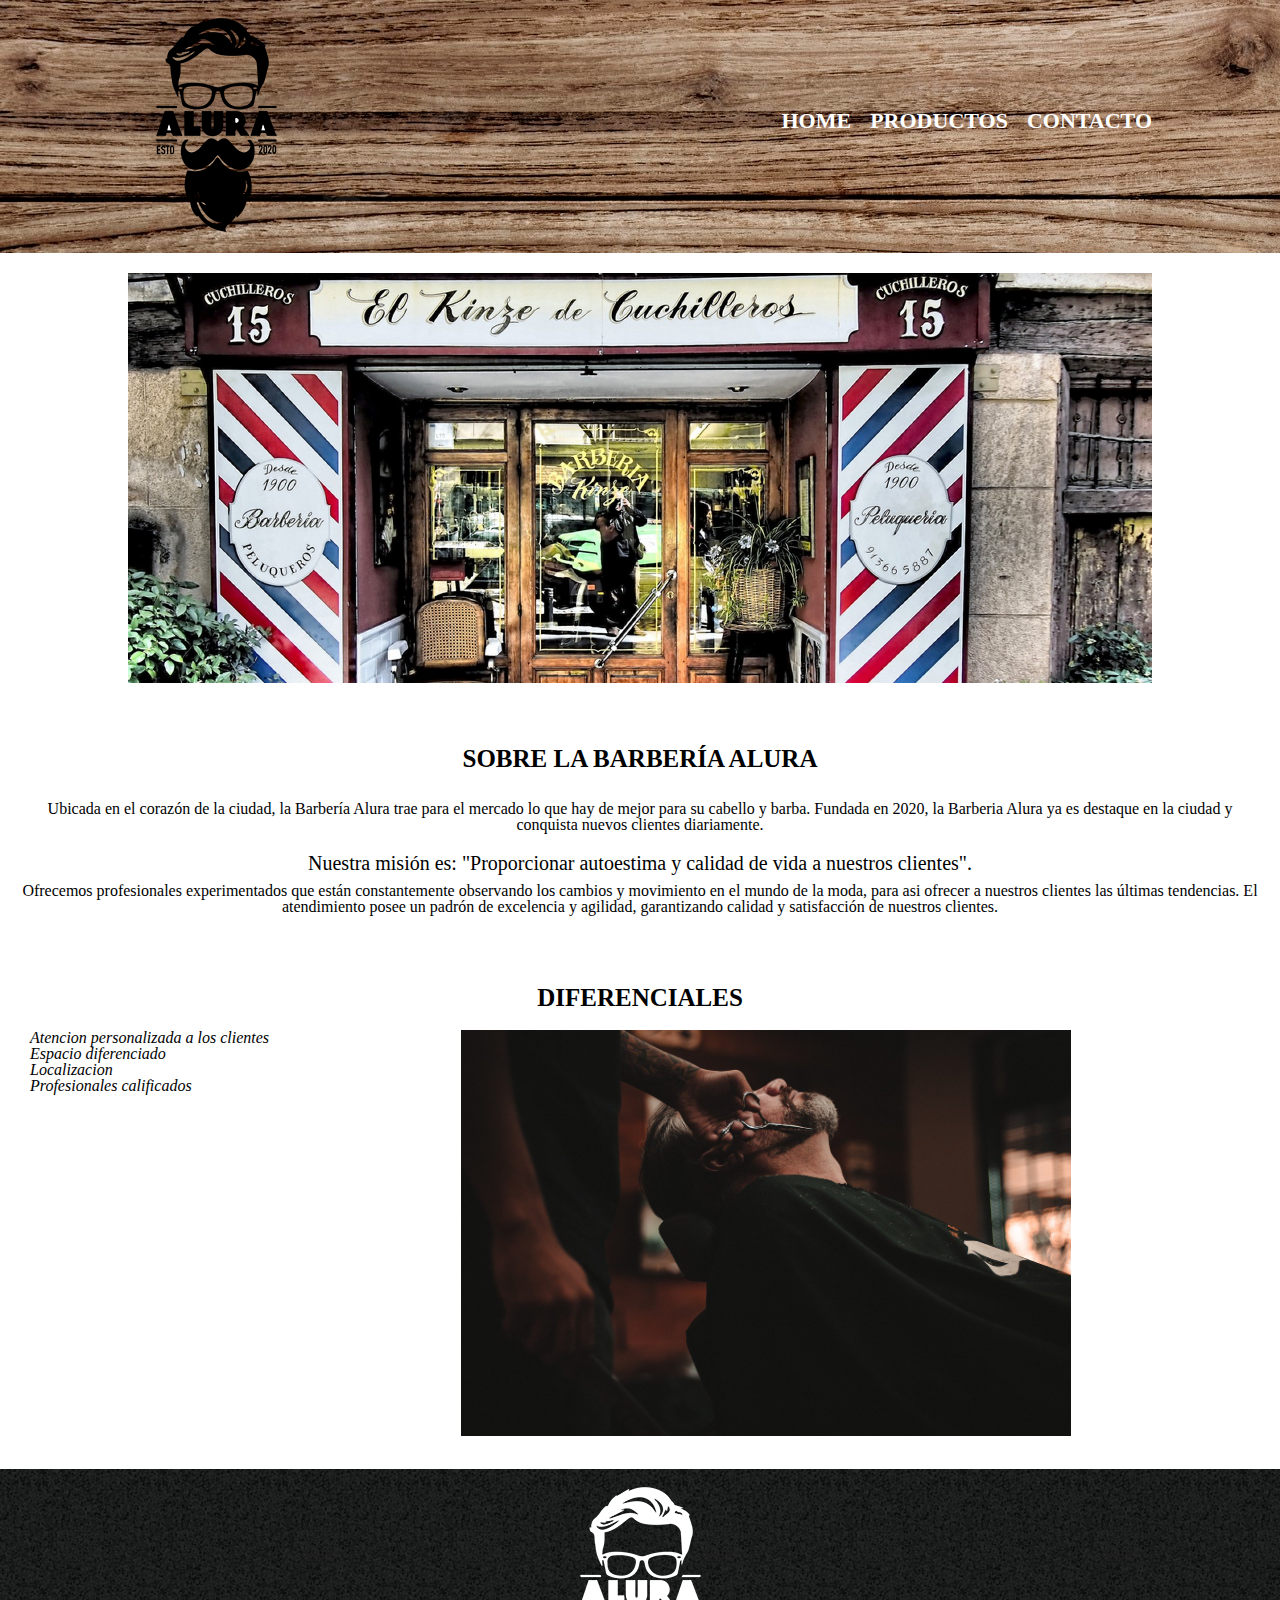
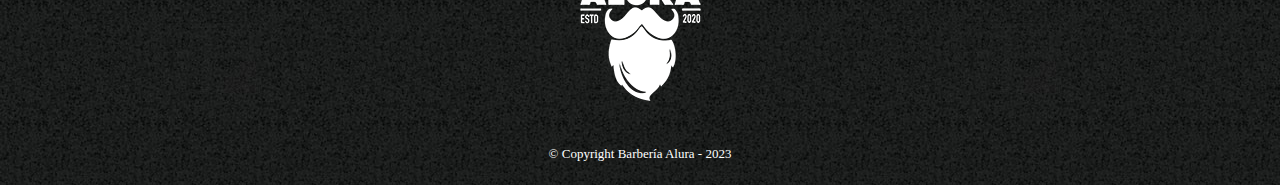
==== index.html @ 76274dd7 "Rediseño de paginas y continuacion de pagina CONTACTO" ====
<!DOCTYPE html>
<html lang="es">
    <head>
        <meta charset="UTF-8">
        <title>Barberia Alura</title>
        <link rel="stylesheet" href ="style-home.css">
        <link rel="stylesheet" href="reset.css">
        <link rel="shortcut icon" href="imagenes/logo.png">
    </head>

    <body>
        <header>
            <div class="caja">  
                <h1><img src="imagenes/logo.png"></h1>
                <nav>
                    <ul>
                        <li><a href="index.html">Home</a></li>
                        <li><a href="productos.html">Productos</a></li>
                        <li><a href="contactos.html">Contacto</a></li>
                    </ul>
                </nav>
            </div>    
        </header>
        <img id = "banner" src="banner/banner.jpg">
        <div class="principal">
            <h2 class="titulo-centralizado">Sobre la Barbería Alura</h2>
            <p class="ubi">Ubicada en el corazón de la ciudad, la <strong>Barbería Alura</strong> trae para el mercado lo que hay de mejor para su cabello y barba. Fundada en 2020, la Barberia Alura ya es destaque en la ciudad y conquista nuevos clientes diariamente.</p>

            <p id = "mision">Nuestra misión es: <strong>"Proporcionar autoestima y calidad de vida a nuestros clientes".</strong></p>

            <p class="lo-que-ofrece">Ofrecemos profesionales experimentados que están constantemente observando los cambios y movimiento en el mundo de la moda, para asi ofrecer a nuestros clientes las últimas tendencias. El atendimiento posee un padrón de excelencia y agilidad, garantizando calidad y satisfacción de nuestros clientes.</p>
        </div>

        <div class = "diferenciales">
            <h3 class="titulo-centralizado">Diferenciales</h3>
            <ul class="lista">
                <li class="items">Atencion personalizada a los clientes</li>
                <li class="items">Espacio diferenciado</li>
                <li class="items">Localizacion</li>
                <li class="items">Profesionales calificados</li>
            </ul>
            <img src="diferenciales/diferenciales.jpg" class="imagenDiferenciales">
        </div>
        
        <footer>
            <img src="imagenes/logo-blanco.png">
            <p class="pie-pagina">&copy Copyright Barbería Alura - 2023</p>
        </footer>
    </body>
</html>
---- style-home.css ----
header{
    background: url(imagenes/textura-madera.jpg);
    padding: 10px 0;
}

.caja{
    width: 80%;
    position: relative;
    margin: 0 auto;
}

nav{
    position: absolute;
    top: 110px;
    right: 0;
}

nav li{
    display: inline;
    margin: 0 0 0 15px;
}

nav a{
    text-transform: uppercase;
    color: white;
    font-weight:bold;
    font-size: 22px;
    text-decoration: none;
}

nav a:hover{
    color: #ffdb58c8;
    text-decoration: underline;
}

.tituloPrincipal{
    padding: 30px;
    color: rgba(255, 255, 255, 0);
    font-size: 50px;
    font-family:fantasy;
    text-shadow: 2px 4px 0px rgba(209, 206, 206, 0.821);
}

.ubi {
    padding: 10px 0 10px;
}

#banner {
    position: relative;
    padding: 20px 10%;
    width: 80%;
    margin: 0 auto;
}

.principal{
    padding: 20px;
}

.titulo-centralizado{
    text-align: center;
    font-size: 25px;
    text-transform: uppercase;
    font-weight:bold;
    font-family:fantasy;
    padding: 20px ;
}

#mision{
    font-size: 20px;
    padding: 10px 0 10px;
}

p{
    text-align: center;
}

em strong{
    color: red;
}

.diferenciales{
    background: #fff;
    padding: 30px;
    
}

.lista{
    display: inline-block;
    vertical-align:top;
    width: 20%;
    margin-right: 15%;
}

.items{
    font-style: italic;
}


.imagenDiferenciales{
    width: 50%;
}

footer{
    text-align: center;
    background: url(imagenes/bg.jpg);
    padding: 40px;
}

.pie-pagina{
    padding: 25px;
    color: white;
    font-size: 13px;
}
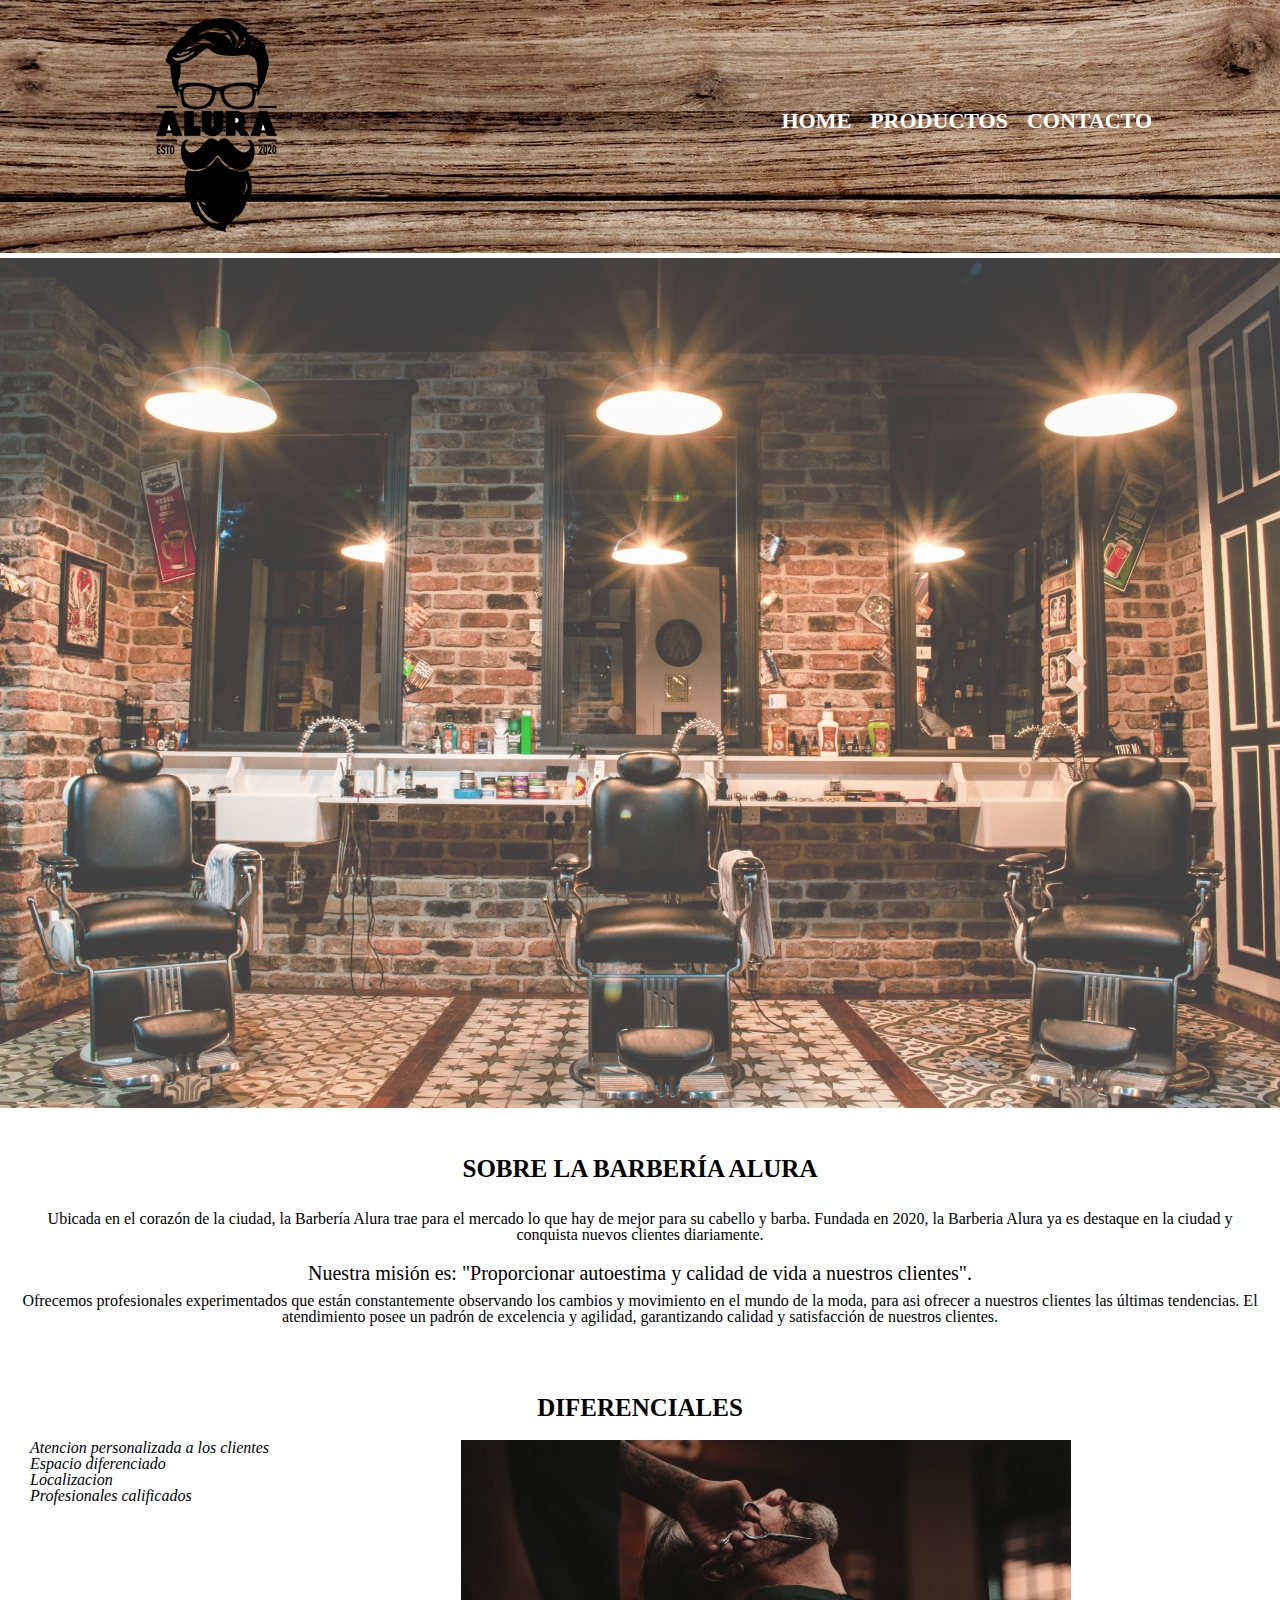
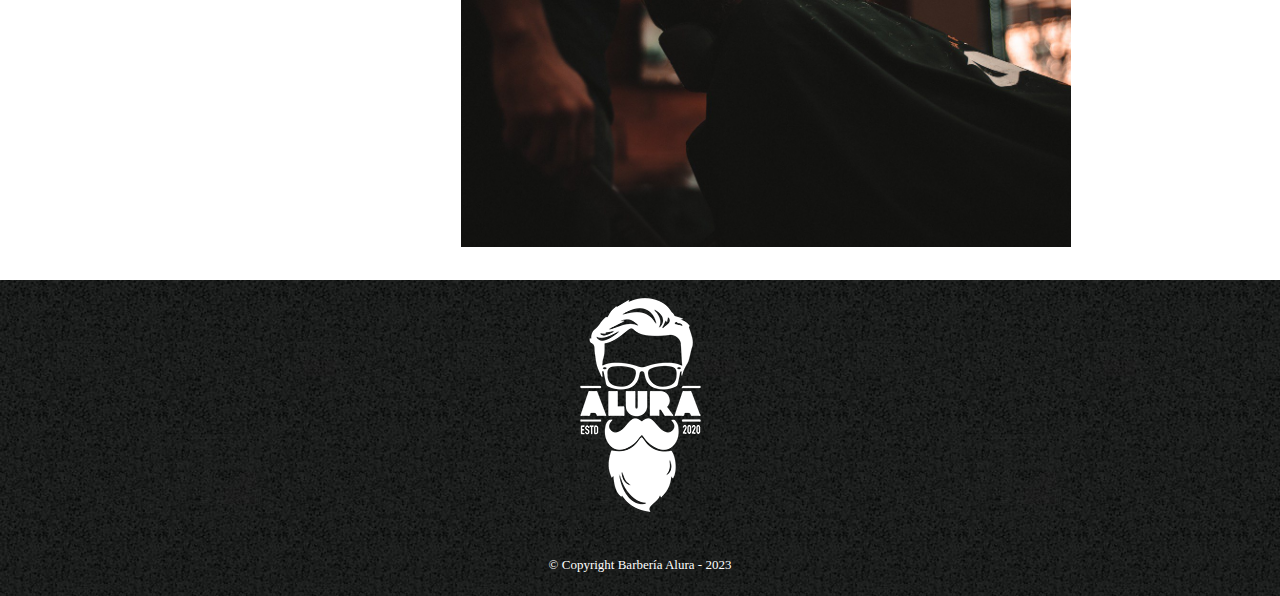
==== commit a8e9b3b0: "crecion de tabla" ====
--- a/index.html
+++ b/index.html
@@ -21,26 +21,27 @@
                 </nav>
             </div>    
         </header>
-        <img id = "banner" src="banner/banner.jpg">
-        <div class="principal">
-            <h2 class="titulo-centralizado">Sobre la Barbería Alura</h2>
-            <p class="ubi">Ubicada en el corazón de la ciudad, la <strong>Barbería Alura</strong> trae para el mercado lo que hay de mejor para su cabello y barba. Fundada en 2020, la Barberia Alura ya es destaque en la ciudad y conquista nuevos clientes diariamente.</p>
+             <img id = "banner" src="banner/banner.jpg">
 
-            <p id = "mision">Nuestra misión es: <strong>"Proporcionar autoestima y calidad de vida a nuestros clientes".</strong></p>
-
-            <p class="lo-que-ofrece">Ofrecemos profesionales experimentados que están constantemente observando los cambios y movimiento en el mundo de la moda, para asi ofrecer a nuestros clientes las últimas tendencias. El atendimiento posee un padrón de excelencia y agilidad, garantizando calidad y satisfacción de nuestros clientes.</p>
-        </div>
-
-        <div class = "diferenciales">
-            <h3 class="titulo-centralizado">Diferenciales</h3>
-            <ul class="lista">
-                <li class="items">Atencion personalizada a los clientes</li>
-                <li class="items">Espacio diferenciado</li>
-                <li class="items">Localizacion</li>
-                <li class="items">Profesionales calificados</li>
-            </ul>
-            <img src="diferenciales/diferenciales.jpg" class="imagenDiferenciales">
-        </div>
+            <div class="principal">
+                <h2 class="titulo-centralizado">Sobre la Barbería Alura</h2>
+                <p class="ubi">Ubicada en el corazón de la ciudad, la <strong>Barbería Alura</strong> trae para el mercado lo que hay de mejor para su cabello y barba. Fundada en 2020, la Barberia Alura ya es destaque en la ciudad y conquista nuevos clientes diariamente.</p>
+    
+                <p id = "mision">Nuestra misión es: <strong>"Proporcionar autoestima y calidad de vida a nuestros clientes".</strong></p>
+    
+                <p class="lo-que-ofrece">Ofrecemos profesionales experimentados que están constantemente observando los cambios y movimiento en el mundo de la moda, para asi ofrecer a nuestros clientes las últimas tendencias. El atendimiento posee un padrón de excelencia y agilidad, garantizando calidad y satisfacción de nuestros clientes.</p>
+            </div>
+    
+            <div class = "diferenciales">
+                <h3 class="titulo-centralizado">Diferenciales</h3>
+                <ul class="lista">
+                    <li class="items">Atencion personalizada a los clientes</li>
+                    <li class="items">Espacio diferenciado</li>
+                    <li class="items">Localizacion</li>
+                    <li class="items">Profesionales calificados</li>
+                </ul>
+                <img src="diferenciales/diferenciales.jpg" class="imagenDiferenciales">
+            </div>
         
         <footer>
             <img src="imagenes/logo-blanco.png">
--- a/style-home.css
+++ b/style-home.css
@@ -47,9 +47,10 @@
 
 #banner {
     position: relative;
-    padding: 20px 10%;
-    width: 80%;
-    margin: 0 auto;
+    padding: 5px 0;
+    width: 100%;
+    margin: 0;
+    opacity: .75;
 }
 
 .principal{
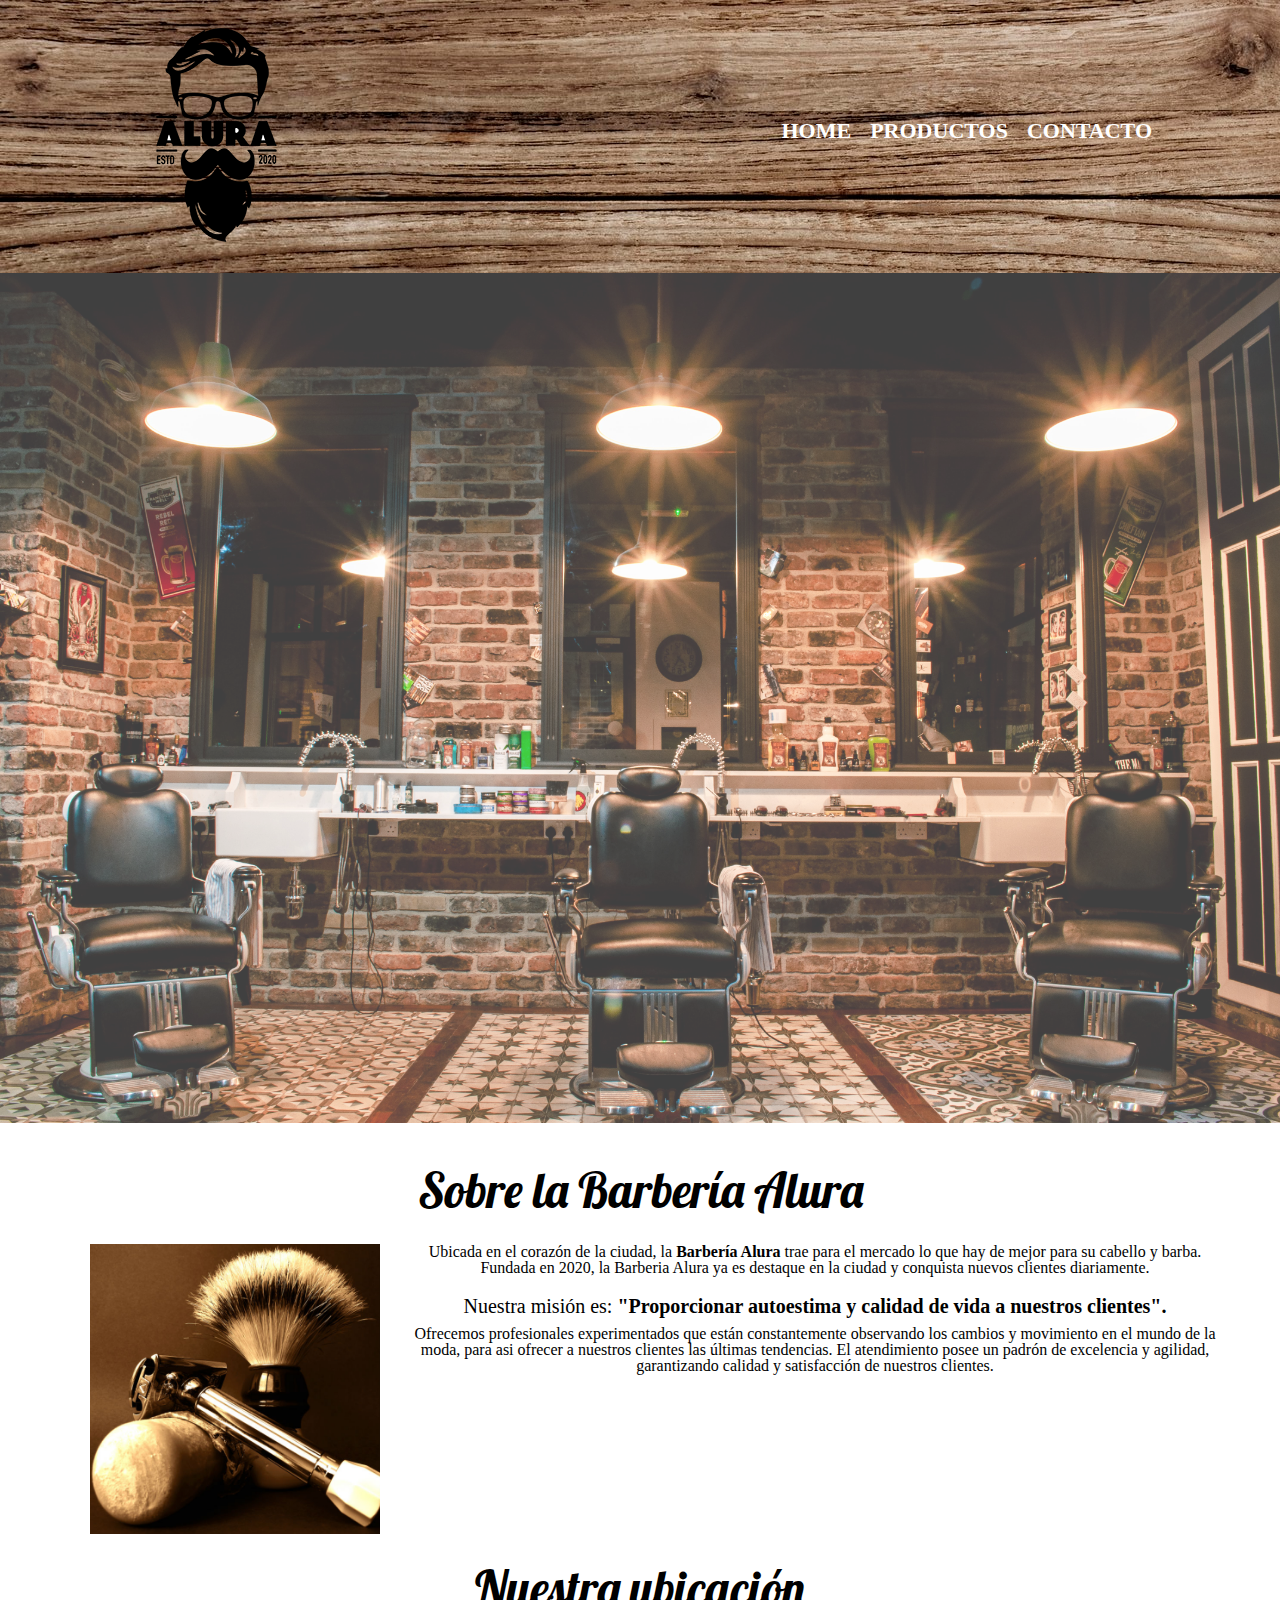
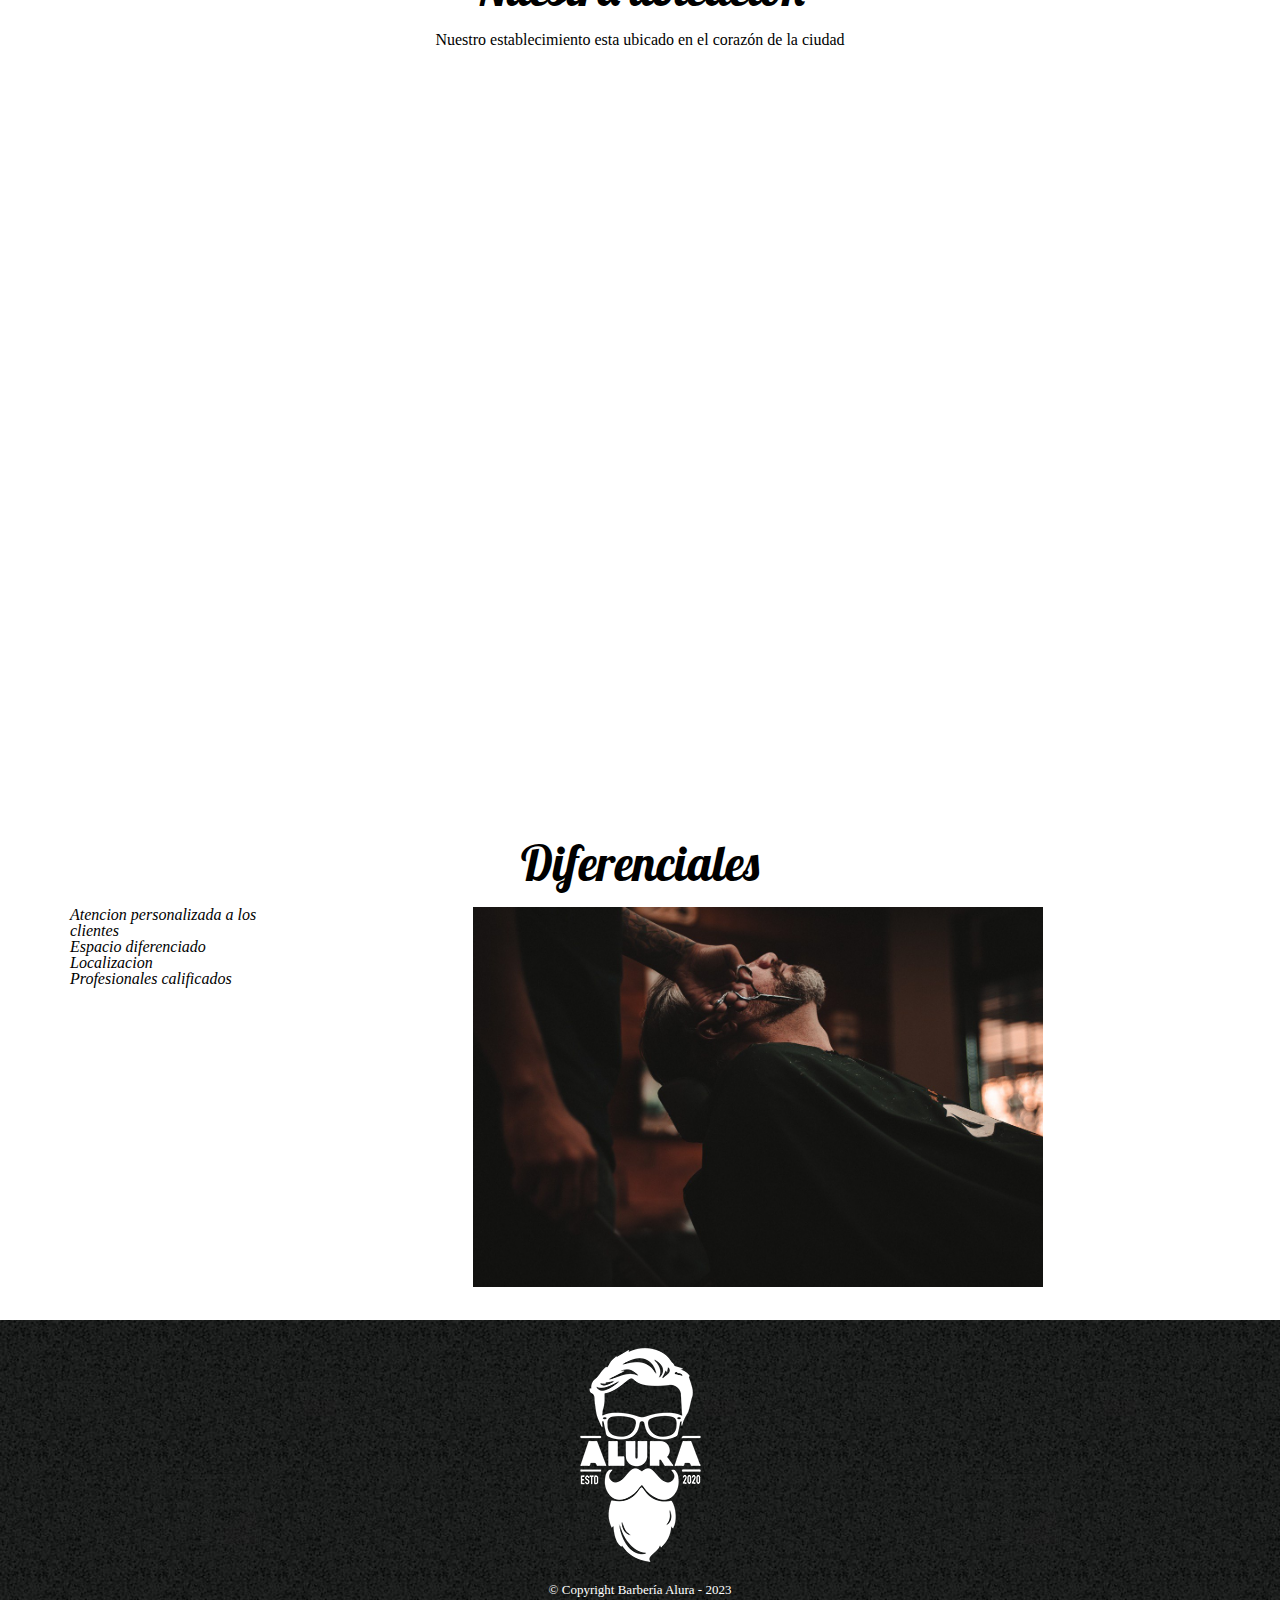
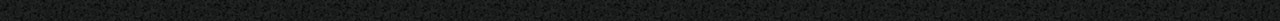
==== commit be0dcea2: "Insercion de video y ubicacion en las diferentes paginas" ====
--- a/index.html
+++ b/index.html
@@ -3,9 +3,11 @@
     <head>
         <meta charset="UTF-8">
         <title>Barberia Alura</title>
-        <link rel="stylesheet" href ="style-home.css">
         <link rel="stylesheet" href="reset.css">
+        <link rel="stylesheet" href ="style.css">
         <link rel="shortcut icon" href="imagenes/logo.png">
+        <link rel="preconnect" href="https://fonts.googleapis.com"><link rel="preconnect" href="https://fonts.gstatic.com" crossorigin><link href="https://fonts.googleapis.com/css2?family=Lobster&display=swap" rel="stylesheet">
+        <style> @import url('https://fonts.googleapis.com/css2?family=Lobster&display=swap'); </style>
     </head>
 
     <body>
@@ -21,19 +23,32 @@
                 </nav>
             </div>    
         </header>
+
              <img id = "banner" src="banner/banner.jpg">
 
-            <div class="principal">
-                <h2 class="titulo-centralizado">Sobre la Barbería Alura</h2>
+        <main>
+            <section class="principal">
+                <h2 class="titulo-principal">Sobre la Barbería Alura</h2>
+                <img class="utensilios" src="imagenes/utensilios.jpg" alt="Utensilios de un barbero">
                 <p class="ubi">Ubicada en el corazón de la ciudad, la <strong>Barbería Alura</strong> trae para el mercado lo que hay de mejor para su cabello y barba. Fundada en 2020, la Barberia Alura ya es destaque en la ciudad y conquista nuevos clientes diariamente.</p>
     
                 <p id = "mision">Nuestra misión es: <strong>"Proporcionar autoestima y calidad de vida a nuestros clientes".</strong></p>
     
                 <p class="lo-que-ofrece">Ofrecemos profesionales experimentados que están constantemente observando los cambios y movimiento en el mundo de la moda, para asi ofrecer a nuestros clientes las últimas tendencias. El atendimiento posee un padrón de excelencia y agilidad, garantizando calidad y satisfacción de nuestros clientes.</p>
-            </div>
+            </section>
     
-            <div class = "diferenciales">
-                <h3 class="titulo-centralizado">Diferenciales</h3>
+            <section class="mapa">
+                <h3 class="titulo-principal">Nuestra ubicación</h3>
+                <p>Nuestro establecimiento esta ubicado en el corazón de la ciudad</p>
+                <iframe src="https://www.google.com/maps/embed?pb=!1m14!1m12!1m3!1d14625.631910907357!2d-46.64493778495456!3d-23.589697062635597!2m3!1f0!2f0!3f0!3m2!1i1024!2i768!4f13.1!5e0!3m2!1ses!2sco!4v1673284229965!5m2!1ses!2sco" width="100%" height="300" style="border:0;" allowfullscreen="" loading="lazy" referrerpolicy="no-referrer-when-downgrade"></iframe>
+            </section>
+            
+            <section class="video">
+                <iframe width="560" height="315" src="https://www.youtube.com/embed/wcVVXUV0YUY" title="YouTube video player" frameborder="0" allow="accelerometer; autoplay; clipboard-write; encrypted-media; gyroscope; picture-in-picture; web-share" allowfullscreen></iframe>
+            </section>
+
+            <section class = "diferenciales">
+                <h3 class="titulo-principal">Diferenciales</h3>
                 <ul class="lista">
                     <li class="items">Atencion personalizada a los clientes</li>
                     <li class="items">Espacio diferenciado</li>
@@ -41,8 +56,8 @@
                     <li class="items">Profesionales calificados</li>
                 </ul>
                 <img src="diferenciales/diferenciales.jpg" class="imagenDiferenciales">
-            </div>
-        
+            </section>
+        </main>
         <footer>
             <img src="imagenes/logo-blanco.png">
             <p class="pie-pagina">&copy Copyright Barbería Alura - 2023</p>
--- a/style.css
+++ b/style.css
@@ -0,0 +1,249 @@
+/* Base pagina*/
+header{
+    background: url(imagenes/textura-madera.jpg);
+    padding: 10px 0;
+}
+
+.caja{
+    width: 80%;
+    position: relative;
+    margin: 0 auto;
+}
+
+nav{
+    position: absolute;
+    top: 110px;
+    right: 0;
+}
+
+nav li{
+    display: inline;
+    margin: 0 0 0 15px;
+}
+
+nav a{
+    text-transform: uppercase;
+    color: white;
+    font-weight:bold;
+    font-size: 22px;
+    text-decoration: none;
+}
+
+nav a:hover{
+    color: #ffdb58c8;
+    text-decoration: underline;
+}
+
+/*Página productos*/
+.productos{
+    width: 940px;
+    margin: 0 auto;
+    padding: 50px;
+}
+
+.productos li{
+    display: inline-block;
+    text-align: center;
+    width: 30%;
+    vertical-align: top;
+    margin: 0 1.5%;
+    padding: 30px 20px;
+    box-sizing: border-box;
+    border: 2px solid black;
+    border-radius: 10px;
+    transition: 0.8s;
+}
+
+.productos li:hover{
+    border-color: #e3a54d;
+    transform: scale(1.05);
+}
+
+.productos li:active{
+    border-color: #088c19;
+}
+
+.productos h2{
+    font-size: 30px;
+    font-weight: bold;
+}
+
+.productos-descripcion {
+    font-size: 18px;
+}
+
+.productos-precio {
+    font-size: 20px;
+    font-weight: bold;
+    margin-top: 10px;
+}
+
+.tituloPrincipal{
+    padding: 30px;
+    color: rgba(255, 255, 255, 0);
+    font-size: 50px;
+    font-family:fantasy;
+    text-shadow: 2px 4px 0px rgba(209, 206, 206, 0.821);
+}
+
+.ubi {
+    padding: 10px 0 10px;
+}
+
+.video{
+    text-align: center;
+    margin: 20px;
+}
+
+/*Página home*/
+#banner {
+    position: relative;
+    width: 100%;
+    margin: 0;
+    opacity: .75;
+}
+
+.principal{
+    padding: 20px;
+}
+
+.titulo-principal{
+    text-align: center;
+    font-size: 3em;
+    font-family:fantasy;
+    padding: 20px ;
+    clear: left;
+    font-family: 'Lobster', cursive;
+}
+
+#mision{
+    font-size: 20px;
+    padding: 10px 0 10px;
+}
+
+.principal p{
+    text-align: center;
+}
+
+.principal strong{
+    font-weight: bold;
+}
+
+.principal em{
+    font-style: italic;
+}
+
+.utensilios {
+    width: 25%;
+    float: left;
+    margin: 10px 30px;
+}
+
+.mapa p{
+    text-align: center;
+}
+
+iframe{
+    margin: 20px;
+}
+
+.diferenciales{
+    background: #fff;
+    padding: 30px;
+    
+}
+
+.imagenDiferenciales{
+    width: 50%;
+}
+
+.lista{
+    display: inline-block;
+    vertical-align:top;
+    width: 20%;
+    margin-right: 15%;
+}
+
+.items{
+    font-style: italic;
+}
+
+
+
+/*Página contacto*/
+main{
+    width: 1200px;
+    margin: 0 auto;
+}
+
+form{
+    margin: 40px 0;
+}
+
+form label, form legend{
+    display: block;
+    font-size: 20px;
+    margin: 10px 0 10px;
+}
+
+.input-padron{
+    display: block;
+    margin: 0 0 20px;
+    padding: 10px 25px;
+    width: 50%;
+}
+
+#nombre-apellido , #correo , #telefono{
+    padding: 8px;
+}
+
+.checkbox{
+    margin: 20px 0;
+}
+
+.enviar{
+    width: 40%;
+    padding: 15px 0;
+    font-size: 18px;
+    font-weight: bold;
+    color: white;
+    background-color: orange;
+    border: none;
+    border-radius: 10px;
+    transition: 0.5s all;
+    cursor: pointer;
+}
+
+.enviar:hover{
+    background: darkorange;
+    transform: scale(1.11);
+}
+
+table{
+    margin: 40px 40px;
+}
+
+thead{
+    background-color: #e3a54d;
+    color: white;
+    font-weight: bold;
+}
+
+td, thead{
+    border: 1px solid black;
+    padding: 8px;
+}
+
+/*Fin de página*/
+footer{
+    text-align: center;
+    background: url(imagenes/bg.jpg);
+    padding: 10px;
+}
+
+.pie-pagina{
+    padding: 0 0 15px;
+    color: white;
+    font-size: 13px;
+}
+
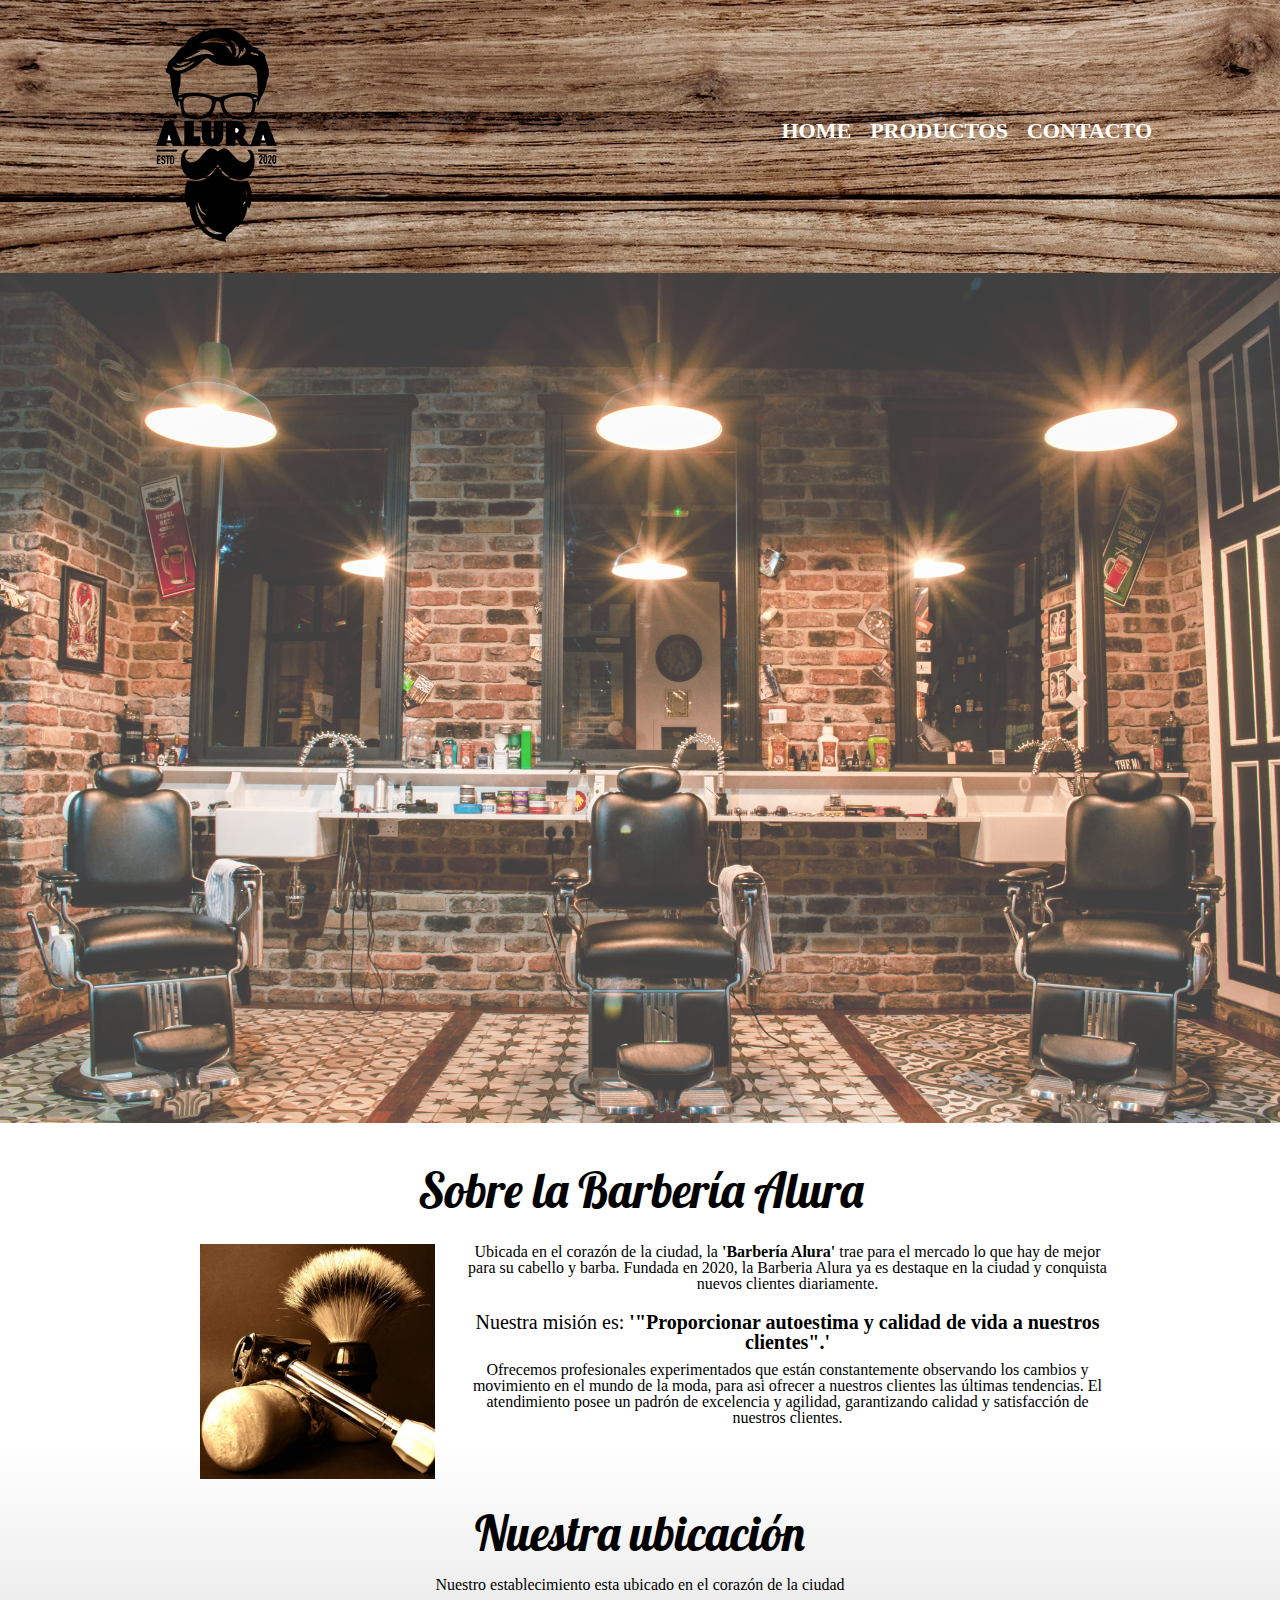
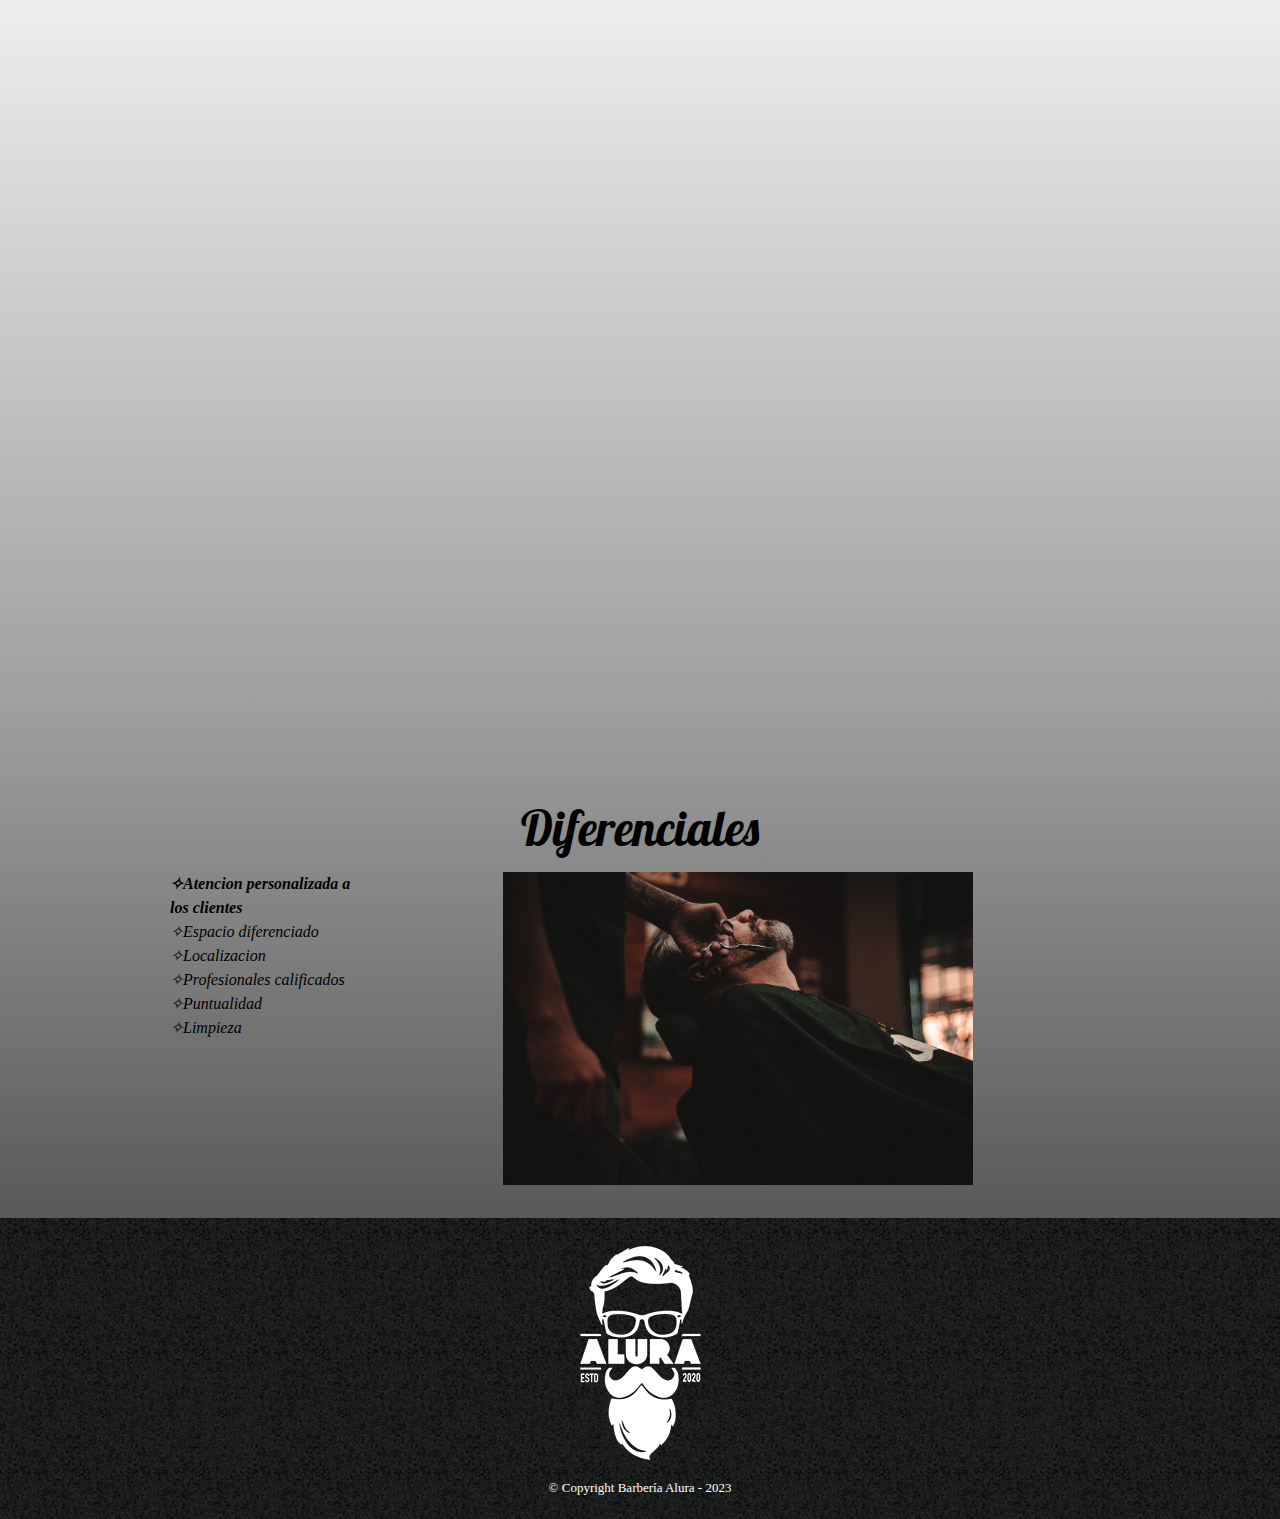
==== commit 16a08a3a: "Mejorando efectos visuales" ====
--- a/index.html
+++ b/index.html
@@ -23,10 +23,9 @@
                 </nav>
             </div>    
         </header>
+        <img id = "banner" src="banner/banner.jpg">
+        <main>
 
-             <img id = "banner" src="banner/banner.jpg">
-
-        <main>
             <section class="principal">
                 <h2 class="titulo-principal">Sobre la Barbería Alura</h2>
                 <img class="utensilios" src="imagenes/utensilios.jpg" alt="Utensilios de un barbero">
@@ -40,23 +39,29 @@
             <section class="mapa">
                 <h3 class="titulo-principal">Nuestra ubicación</h3>
                 <p>Nuestro establecimiento esta ubicado en el corazón de la ciudad</p>
-                <iframe src="https://www.google.com/maps/embed?pb=!1m14!1m12!1m3!1d14625.631910907357!2d-46.64493778495456!3d-23.589697062635597!2m3!1f0!2f0!3f0!3m2!1i1024!2i768!4f13.1!5e0!3m2!1ses!2sco!4v1673284229965!5m2!1ses!2sco" width="100%" height="300" style="border:0;" allowfullscreen="" loading="lazy" referrerpolicy="no-referrer-when-downgrade"></iframe>
-            </section>
-            
-            <section class="video">
-                <iframe width="560" height="315" src="https://www.youtube.com/embed/wcVVXUV0YUY" title="YouTube video player" frameborder="0" allow="accelerometer; autoplay; clipboard-write; encrypted-media; gyroscope; picture-in-picture; web-share" allowfullscreen></iframe>
+                <div class="mapa-contenido">
+                    <iframe src="https://www.google.com/maps/embed?pb=!1m14!1m12!1m3!1d14625.631910907357!2d-46.64493778495456!3d-23.589697062635597!2m3!1f0!2f0!3f0!3m2!1i1024!2i768!4f13.1!5e0!3m2!1ses!2sco!4v1673284229965!5m2!1ses!2sco" width="100%" height="300" style="border:0;" allowfullscreen="" loading="lazy" referrerpolicy="no-referrer-when-downgrade"></iframe>
+                </div>
+                <div class="video">
+                    <iframe width="560" height="315" src="https://www.youtube.com/embed/wcVVXUV0YUY" title="YouTube video player" frameborder="0" allow="accelerometer; autoplay; clipboard-write; encrypted-media; gyroscope; picture-in-picture; web-share" allowfullscreen></iframe>
+                </div>
             </section>
 
             <section class = "diferenciales">
                 <h3 class="titulo-principal">Diferenciales</h3>
-                <ul class="lista">
-                    <li class="items">Atencion personalizada a los clientes</li>
-                    <li class="items">Espacio diferenciado</li>
-                    <li class="items">Localizacion</li>
-                    <li class="items">Profesionales calificados</li>
-                </ul>
-                <img src="diferenciales/diferenciales.jpg" class="imagenDiferenciales">
+                <div class="contenido-diferenciales">
+                    <ul class="lista-diferenciales">
+                        <li class="items">Atencion personalizada a los clientes</li>
+                        <li class="items">Espacio diferenciado</li>
+                        <li class="items">Localizacion</li>
+                        <li class="items">Profesionales calificados</li>
+                        <li class="items">Puntualidad</li>
+                        <li class="items">Limpieza</li>
+                    </ul>
+                    <img src="diferenciales/diferenciales.jpg" class="imagen-diferenciales">
+                </div>
             </section>
+
         </main>
         <footer>
             <img src="imagenes/logo-blanco.png">
--- a/style.css
+++ b/style.css
@@ -78,21 +78,13 @@
     margin-top: 10px;
 }
 
-.tituloPrincipal{
-    padding: 30px;
-    color: rgba(255, 255, 255, 0);
-    font-size: 50px;
-    font-family:fantasy;
-    text-shadow: 2px 4px 0px rgba(209, 206, 206, 0.821);
-}
-
 .ubi {
     padding: 10px 0 10px;
 }
 
 .video{
     text-align: center;
-    margin: 20px;
+    padding: 20px 0 20px;
 }
 
 /*Página home*/
@@ -105,6 +97,8 @@
 
 .principal{
     padding: 20px;
+    width: 940px;
+    margin: 0 auto;
 }
 
 .titulo-principal{
@@ -121,6 +115,14 @@
     padding: 10px 0 10px;
 }
 
+.principal strong::before{
+    content: "'";
+}
+
+.principal strong::after{
+    content: "'";
+}
+
 .principal p{
     text-align: center;
 }
@@ -139,25 +141,35 @@
     margin: 10px 30px;
 }
 
+.mapa{
+    background: linear-gradient(rgb(255, 255, 255), rgb(153, 153, 153));
+}
+
 .mapa p{
     text-align: center;
 }
 
-iframe{
-    margin: 20px;
+.mapa-contenido{
+    margin: 20px auto 0;
+    width: 940px;
+    padding: 40px;
 }
 
 .diferenciales{
-    background: #fff;
-    padding: 30px;
-    
-}
-
-.imagenDiferenciales{
+    background: linear-gradient(rgb(153, 153, 153), rgb(89, 89, 89));
+    padding: 30px;  
+}
+
+.contenido-diferenciales{
+    width: 940px;
+    margin: 0 auto;
+}
+
+.imagen-diferenciales{
     width: 50%;
 }
 
-.lista{
+.lista-diferenciales{
     display: inline-block;
     vertical-align:top;
     width: 20%;
@@ -166,13 +178,24 @@
 
 .items{
     font-style: italic;
+    line-height: 1.5;
+}
+
+.items::before{
+    content: "✧";
+}
+
+.items:first-child{
+   font-weight: bold; 
 }
 
 
 
 /*Página contacto*/
-main{
-    width: 1200px;
+
+.contenido-contacto{
+    padding: 20px;
+    width: 940px;
     margin: 0 auto;
 }
 
@@ -220,7 +243,8 @@
 }
 
 table{
-    margin: 40px 40px;
+    margin: 0 150px 60px;
+    transform: scale(1.5);
 }
 
 thead{
